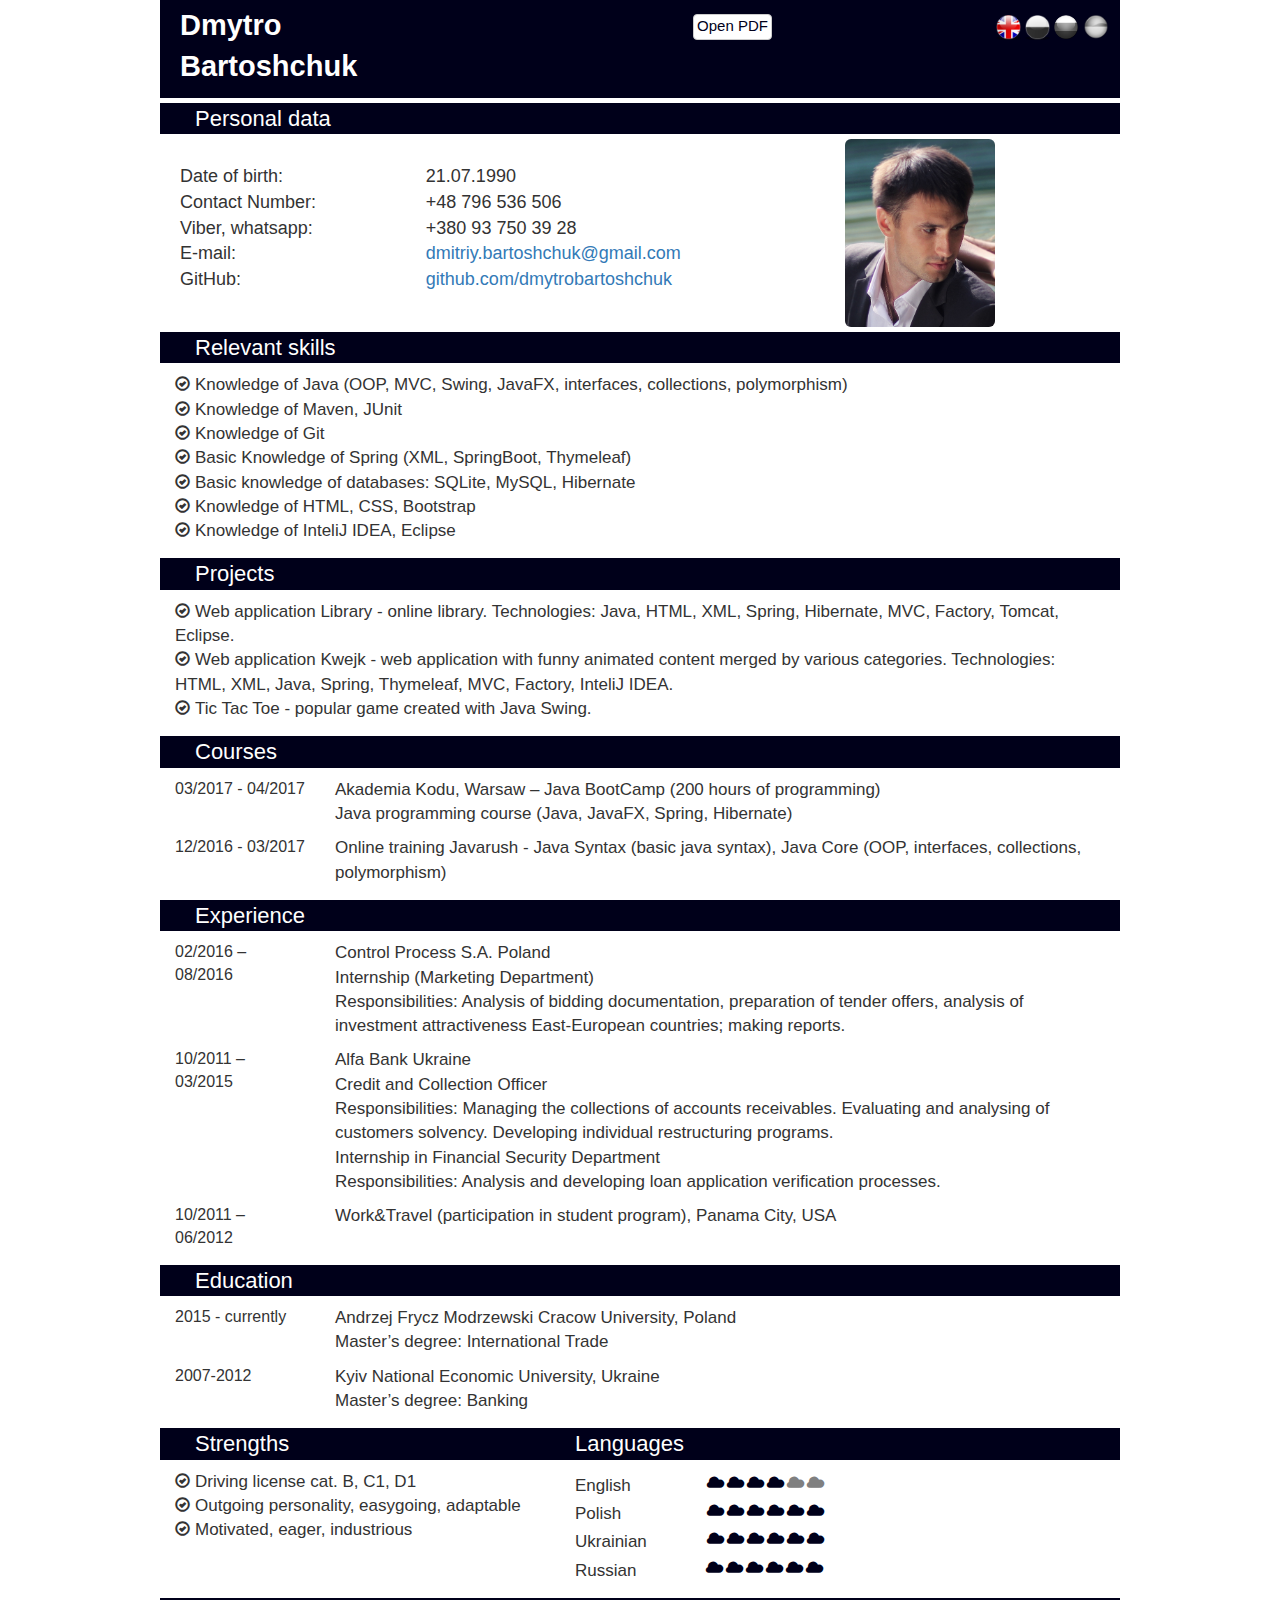
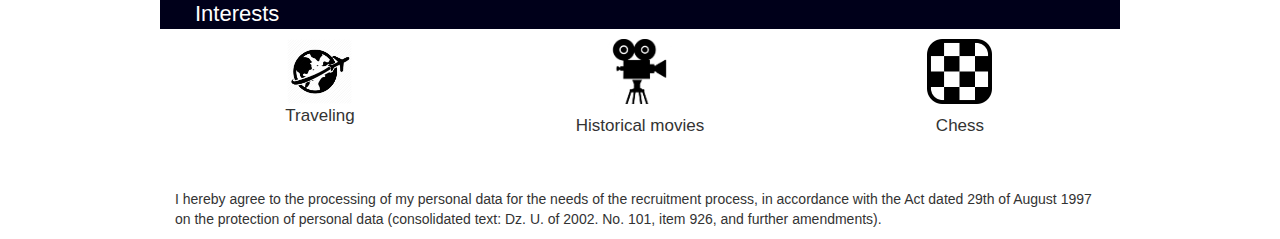
==== index.html @ 83d4e169 "added project library" ====
<!DOCTYPE html>
<html lang="en">
<head>
	<meta charset="utf-8">
	<meta http-equiv="X-UA-Compatible" content="IE=edge">
	<title>DmytroBartoshchuk</title>
	<link href="https://fonts.googleapis.com/css?family=Acme" rel="stylesheet">
	<link rel="stylesheet" type="text/css" href="css/bootstrap.min.css">
  	<link rel="stylesheet" type="text/css" href="http://fontawesome.io/assets/font-awesome/css/font-awesome.css">
  	<link rel="stylesheet" type="text/css" href="main.css">
</head>
<body>
	<div class="container general">
		<div class="row navback"><!-- navigation -->
				<div class="row">
				  <div class="col-md-4 col-xs-4">
				  	<p class="navname"><strong>Dmytro Bartoshchuk</strong></p>
				  </div>	
				  <div class="col-md-6 text-center navmiddle">
				  	<a href="cvbartoshchuk.pdf">
				  		<button class="btn btn-default buttoncv">
							<p class="opencv">Open PDF</p>
						</button>
					</a>
				  </div>
				  <div class="col-md-2 text-center icons">	  
				  	<a href="index.html"><img id="iconuk" src="img/uk_flag.png" alt="icon uk flag"></a>
					<a class="idark" href="pl.html"><img id="iconpl" src="img/pl_flag.png" alt="icon pl flag"></a>
					<a class="idark" href="ru.html"><img id="iconru" src="img/ru_flag.png" alt="icon ru flag"></a>
					<a class="idark" href="ua.html"><img id="iconua" src="img/ukr_flag.png" alt="icon ua flag"></a>
				  </div>
				</div>			
		</div>
		<div class="row headersback"><!-- personal data -->
		  <div class="col-md-12"><p class="headers">Personal data</p></div>
		</div>
			<div class="row personaldata">
		  	<div class="col-md-7 col-xs-7 personaldata1">
			  	<div class="row">
					<div class="row">
					  	<div class="col-md-5">
					  		<span class="pd">Date of birth:</span>
					  	</div>
					  	<div class="col-md-7">
					  		<span class="pd">21.07.1990</span>
					  	</div>
					</div>
					<div class="row">
					  	<div class="col-md-5">
					  		<span class="pd">Contact Number:</span>
					  	</div>
					  	<div class="col-md-7">
					  		<span class="pd">+48 796 536 506</span>
					  	</div>
					</div>	
					<div class="row">
					  	<div class="col-md-5">
					  		<span class="pd">Viber, whatsapp:</span>
					  	</div>
					  	<div class="col-md-7">
					  		<span class="pd">+380 93 750 39 28</span>
					  	</div>
					</div>
					<div class="row">
					  	<div class="col-md-5">
					  		<span class="pd">E-mail:</span>
					  	</div>
					  	<div class="col-md-7">
					  		<span class="pd"><a href="mailto:dmitriy.bartoshchuk@gmail.com">dmitriy.bartoshchuk@gmail.com</a></span>
					  	</div>
					</div>
					<div class="row">
					  	<div class="col-md-5">
					  		<span class="pd">GitHub:</span>
					  	</div>
					  	<div class="col-md-7">
					  		<span class="pd"><a href="https://github.com/DmytroBartoshchuk">github.com/dmytrobartoshchuk</a></span>
					  	</div>
					</div>					  
				</div>
		  	</div>		  
		  <div class="col-md-5 col-xs-5 text-center">
		  	<a href="#"><img src="img/myphoto2.jpg" alt="my photo" class="img-rounded imgphoto"></a>
		  </div>
		</div>
		<div class="row headersback"><!-- skills -->
		  <div class="col-md-12"><p class="headers">Relevant skills</p></div>
		</div>
		<div class="row toprow">
		  <div class="col-md-12">
		  	<ul>
				<li><i class="glyphicon glyphicon-ok-circle" aria-hidden="true"></i>Knowledge of Java (OOP, MVC, Swing, JavaFX, interfaces, collections, polymorphism)</li>
				<li><i class="glyphicon glyphicon-ok-circle" aria-hidden="true"></i>Knowledge of Maven, JUnit</li>
				<li><i class="glyphicon glyphicon-ok-circle" aria-hidden="true"></i>Knowledge of Git</li>
				<li><i class="glyphicon glyphicon-ok-circle" aria-hidden="true"></i>Basic Knowledge of Spring (XML, SpringBoot, Thymeleaf)</li>
				<li><i class="glyphicon glyphicon-ok-circle" aria-hidden="true"></i>Basic knowledge of databases: SQLite, MySQL, Hibernate</li>
				<li><i class="glyphicon glyphicon-ok-circle" aria-hidden="true"></i>Knowledge of HTML, CSS, Bootstrap</li>
				<li><i class="glyphicon glyphicon-ok-circle" aria-hidden="true"></i>Knowledge of InteliJ IDEA, Eclipse</li>
			</ul>
		  </div>
		</div>
		<div class="row headersback"><!-- projects -->
		  <div class="col-md-12"><p class="headers">Projects</p></div>
		</div>
		<div class="row toprow">
		   <div class="col-md-12">
		   	<ul>
		   		<li><i class="glyphicon glyphicon-ok-circle" aria-hidden="true"></i>Web application Library - online library. Technologies: Java,  HTML, XML, Spring, Hibernate, MVC, Factory, Tomcat, Eclipse.</li>
		   	 	<li><i class="glyphicon glyphicon-ok-circle" aria-hidden="true"></i>Web application Kwejk - web application with funny animated content merged by various categories. Technologies: HTML, XML, Java, Spring, Thymeleaf, MVC, Factory,  InteliJ IDEA.</li>
		   	 	<li><i class="glyphicon glyphicon-ok-circle" aria-hidden="true"></i>Tic Tac Toe - popular game created with Java Swing.</li>
		   	</ul>
		   </div>
		</div>
		<div class="row headersback"><!-- Courses -->
		  <div class="col-md-12"><p class="headers">Courses</p></div>
		</div>
		<div class="row toprow">
		  <div class="col-md-2">
		  	<p class="dates">03/2017 - 04/2017</p>
		  </div>
		  <div class="col-md-10">
		  	<ul>
		  		<li>Akademia Kodu, Warsaw – Java BootCamp (200 hours of programming)</li>
		  		<li>Java programming course (Java, JavaFX, Spring, Hibernate)</li> 
		  	</ul>
		  </div>
		</div>
		<div class="row">
		  <div class="col-md-2">
		  	<p class="dates">12/2016 -  03/2017</p>
		  </div>
		  <div class="col-md-10">
		  	<ul>
		  		<li>Online training Javarush - Java Syntax (basic java syntax), Java Core (OOP, interfaces, collections, polymorphism)</li>
		  	</ul>
		  </div>
		</div>
		<div class="row headersback"><!-- Experience -->
		  <div class="col-md-12"><p class="headers">Experience</p></div>
		</div>
		<div class="row toprow">
		  <div class="col-md-2">
		  	<p class="dates">02/2016 – 08/2016</p>
		  </div>
		  <div class="col-md-10">
		  	<ul>
				<li>Control Process S.A. Poland</li>
				<li>Internship (Marketing Department)</li>
				<li>Responsibilities: Analysis of bidding documentation, preparation of tender offers, analysis of investment attractiveness East-European countries; making reports.</li>
		  	</ul>
		  </div>
		</div>
		<div class="row">
		  <div class="col-md-2">
		  	<p class="dates">10/2011 – 03/2015</p>
		  </div>
		  <div class="col-md-10">
		  	<ul>
				<li>Alfa Bank Ukraine</li>
				<li>Credit and Collection Officer</li>
				<li>Responsibilities: Managing the collections of accounts receivables. Evaluating and analysing of customers solvency. Developing individual restructuring programs.</li>
				<li>Internship  in Financial Security Department</li>
				<li>Responsibilities: Analysis and developing loan application verification processes.</li>
		  	</ul>
		  </div>
		</div>
		<div class="row">
		  <div class="col-md-2">
		  	<p class="dates">10/2011 – 06/2012</p>
		  </div>
		  <div class="col-md-10">
		  	<ul>
				<li>Work&Travel (participation in student program), Panama City, USA</li>
		  	</ul>
		  </div>
		</div>
		<div class="row headersback"><!-- Education -->
		  <div class="col-md-12"><p class="headers">Education</p></div>
		</div>
		<div class="row toprow">
		  <div class="col-md-2">
		  	<p class="dates">2015 - currently</p>
		  </div>
		  <div class="col-md-10">
		  	<ul>
				<li>Andrzej Frycz Modrzewski  Cracow University, Poland</li>
				<li>Master’s degree: International Trade</li>
		  	</ul>
		  </div>
		</div>
		<div class="row">
		  <div class="col-md-2">
		  	<p class="dates">2007-2012</p>
		  </div>
		  <div class="col-md-10">
		  	<ul>
				<li>Kyiv National Economic University, Ukraine</li>
				<li>Master’s degree: Banking</li>
		  	</ul>
		  </div>
		</div>
		<div class="row headersback">
		  <div class="col-md-5"><p class="headers">Strengths</p></div>
		  <div class="col-md-7"><p class="headers languages">Languages</p></div>
		</div>
		<div class="row toprow">
		  <div class="col-md-5">
		  <ul>
		  	<li><i class="glyphicon glyphicon-ok-circle" aria-hidden="true"></i>Driving license cat. B, C1, D1</li>
		  	<li><i class="glyphicon glyphicon-ok-circle" aria-hidden="true"></i>Outgoing personality, easygoing, adaptable</li>
		  	<li><i class="glyphicon glyphicon-ok-circle" aria-hidden="true"></i>Motivated, eager, industrious</li>
		  </ul>
		  </div>
		  <div class="col-md-7">		  	
				<ul>
					<li>English <i class="glyphicon glyphicon-cloud enicon" aria-hidden="true"></i><i class="glyphicon glyphicon-cloud" aria-hidden="true"></i><i class="glyphicon glyphicon-cloud" aria-hidden="true"></i><i class="glyphicon glyphicon-cloud" aria-hidden="true"></i><i class="glyphicon glyphicon-cloud" id="darkleaf" aria-hidden="true"></i><i class="glyphicon glyphicon-cloud" id="darkleaf" aria-hidden="true"></i></li>
			  		<li>Polish<i class="glyphicon glyphicon-cloud plicon" aria-hidden="true"></i><i class="glyphicon glyphicon-cloud" aria-hidden="true"></i><i class="glyphicon glyphicon-cloud" aria-hidden="true"></i><i class="glyphicon glyphicon-cloud" aria-hidden="true"></i><i class="glyphicon glyphicon-cloud" aria-hidden="true"></i><i class="glyphicon glyphicon-cloud" aria-hidden="true"></i></li>
			  		<li>Ukrainian<i class="glyphicon glyphicon-cloud uaicon" aria-hidden="true"></i><i class="glyphicon glyphicon-cloud" aria-hidden="true"></i><i class="glyphicon glyphicon-cloud" aria-hidden="true"></i><i class="glyphicon glyphicon-cloud" aria-hidden="true"></i><i class="glyphicon glyphicon-cloud" aria-hidden="true"></i><i class="glyphicon glyphicon-cloud" aria-hidden="true"></i></li>
			  		<li>Russian<i class="glyphicon glyphicon-cloud ruicon" aria-hidden="true"></i><i class="glyphicon glyphicon-cloud" aria-hidden="true"></i><i class="glyphicon glyphicon-cloud" aria-hidden="true"></i><i class="glyphicon glyphicon-cloud" aria-hidden="true"></i><i class="glyphicon glyphicon-cloud" aria-hidden="true"></i><i class="glyphicon glyphicon-cloud" aria-hidden="true"></i></li>
				</ul>
			</div>
			
		</div>
		<div class="row headersback"><!-- Interests -->
		  <div class="col-md-12"><p class="headers">Interests</p></div>
		</div>
		<div class="row toprow">
		  <div class="col-md-4 col-xs-4 text-center"><img src="img/travel.png" alt="travel" class="imginterests"><p class="myinterests">Traveling</p></div>
		  <div class="col-md-4 col-xs-4 text-center"><img src="img/movie.png" alt="movie" class="imginterests"><p class="myinterests"><p class="myinterests">Historical movies</p></div>
		  <div class="col-md-4 col-xs-4 text-center"><img src="img/chess.png" alt="chess" class="imginterests"><p class="myinterests"><p class="myinterests">Chess</p></div>
		</div>
		<div class="row toprow"><!-- clause -->
		  <div class="col-md-12"><p class="clause">I hereby agree to the processing of my personal data for the needs of the recruitment process, in accordance with the Act dated 29th of August 1997 on the protection of personal data (consolidated text: Dz. U. of 2002. No. 101, item 926, and further amendments).</p></div>
		</div>
	</div>
</body>
</html>
---- main.css ----
.general {
	width: 75%;
}


/*navigation*/

.navname {
	
	font-size: 29px;
	color: #ffffff;
	margin-left: 20px;
	margin-top: 5px;
}

.navback {
	background-color: #00001a;
}

.navmiddle {
	margin-top: 14px;
}

.buttoncv {
	background: #ffffff;
	padding: 0 0;
	margin-left: 20px;
}

.opencv {
	margin: 0 0;
	padding: 0 0;
	color: #00001a;
	font-size: 15px;
	margin-left: 3px;
	margin-right: 3px;
	margin-bottom: 3px;
	margin-top: 0;
}



/*languages icons*/

.icons {
	margin-top: 14px;
	margin-bottom: 10px;
}

#iconuk {
	width: 25px;
	
}

#iconpl {
	width: 25px;
}

#iconru {
	width: 26px;
	
}

#iconua {
	width: 26px;
}

.idark  {
  filter: gray; 
  -webkit-filter: grayscale(1); 
  filter: grayscale(1); 
}

.idark:hover {
  -webkit-filter: grayscale(0);
  filter: none;
}

/*headers*/

.headersback {
	margin-top: 5px;
	background-color: #00001a;
}

.headers {
	color: #ffffff;
	font-size: 22px;
	margin: 0 0;
	margin-left: 20px;
}

/*personal data*/

.imgphoto {
	width: 150px;
}

.personaldata {
	margin-top: 5px;
}

.personaldata1 {
	margin-top: 25px;
}

.pd {
	font-size: 18px;
	margin-left: 20px;
}

/*skills*/

ul {
	list-style-type: none;
	padding-left: 0px;
}

li {
	font-size: 17px;
}

.glyphicon-ok-circle {
	font-size: 15px;
	padding-right: 5px;
}

.toprow {
	margin-top: 10px;
}


/*courses, education, expirience, interests*/

.dates {
	font-size: 16px;
}

.clause {
	margin-top: 30px;
}

.myinterests {
	font-size: 17px;
}

.languages {
	padding: 0 0;
	margin: 0 0;
}

.glyphicon-cloud {
	width: 10px;
	color: #00001a;
	margin-right: 10px;
	margin-top: 5px;
}

#darkleaf {
	color: gray;
}

.imginterests {
	width: 65px;
}

.enicon {
	margin-left: 72px;
}

.plicon {
	margin-left: 86px;
}

.uaicon {
	margin-left: 60px;
}

.ruicon {
	margin-left: 70px;
}

.enicon2 {
	margin-left: 72px;
}

.plicon2 {
	margin-left: 95px;
}

.uaicon2 {
	margin-left: 70px;
}

.ruicon2 {
	margin-left: 75px;
}

.enicon3 {
	margin-left: 81px;
}

.plicon3 {
	margin-left: 95px;
}

.uaicon3 {
	margin-left: 85px;
}

.ruicon3 {
	margin-left: 92px;
}

.enicon4 {
	margin-left: 84px;
}

.plicon4 {
	margin-left: 95px;
}

.uaicon4 {
	margin-left: 88px;
}

.ruicon4 {
	margin-left: 115px;
}
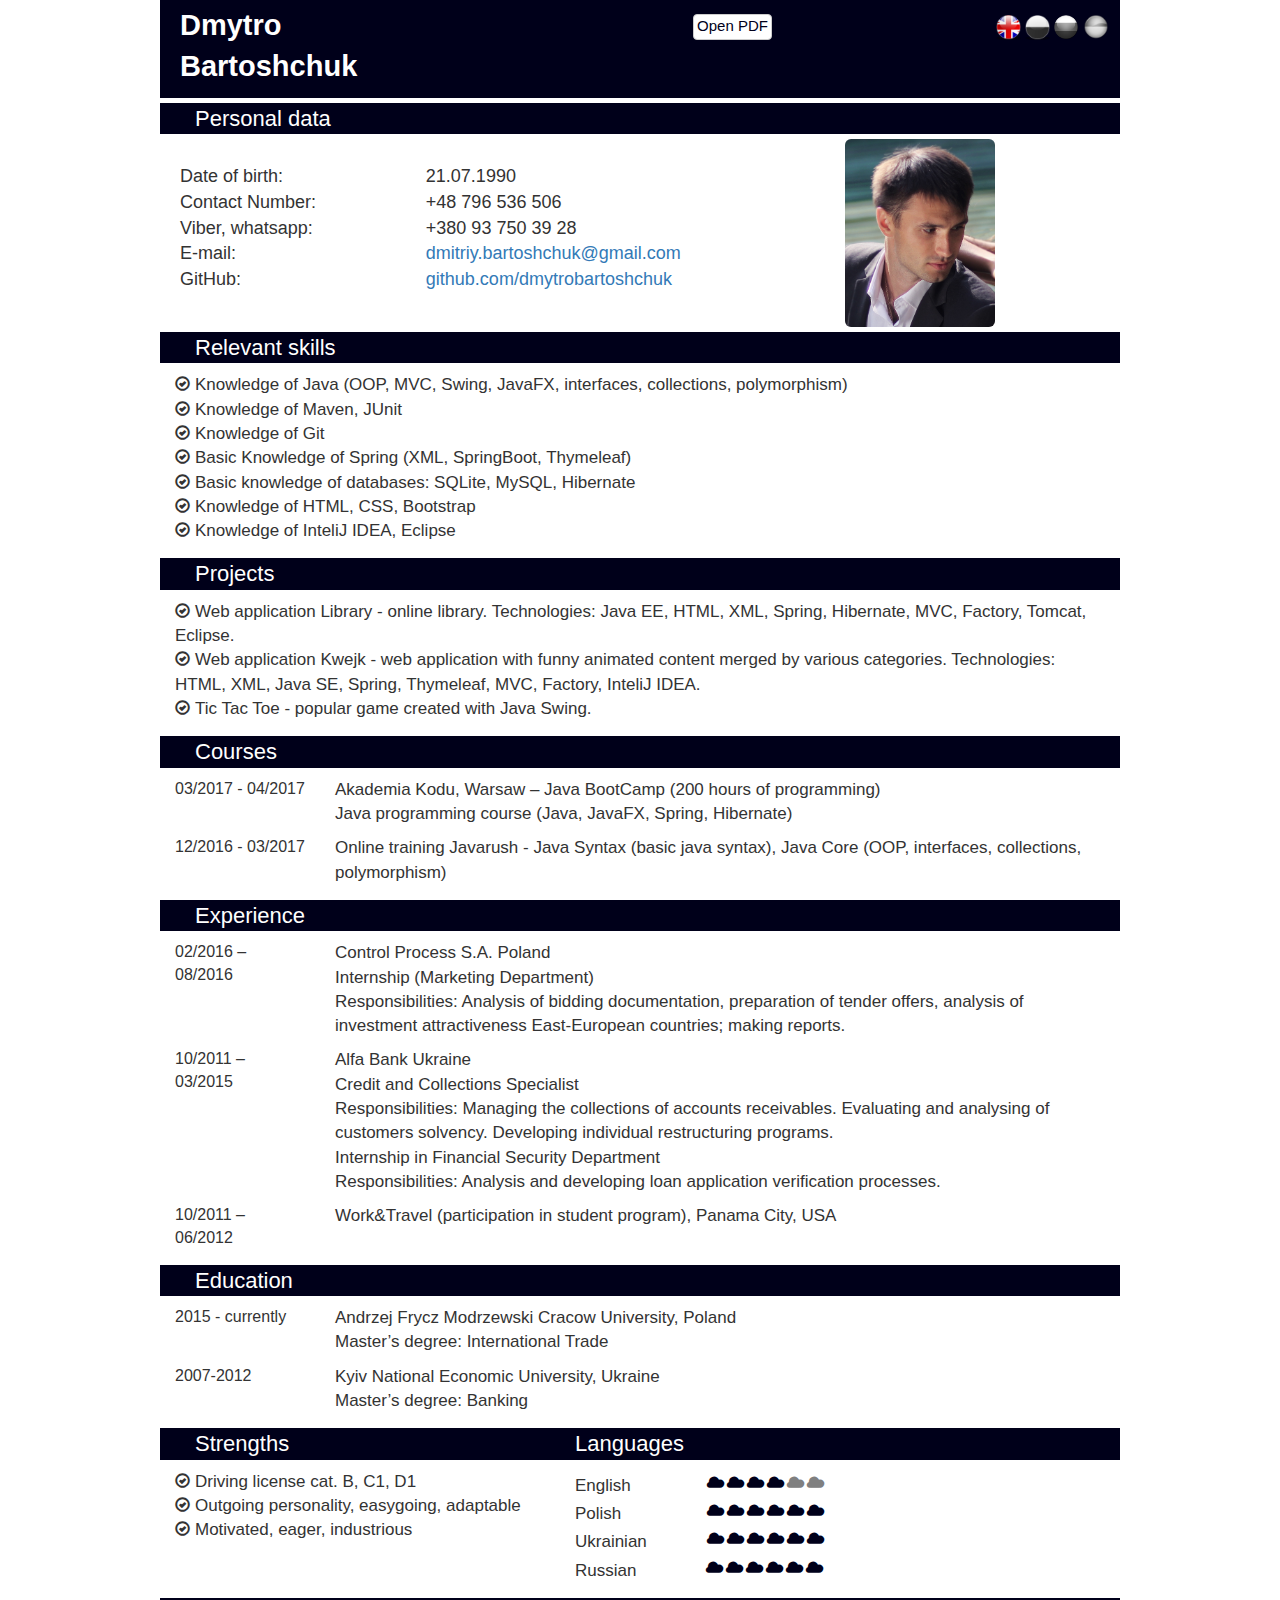
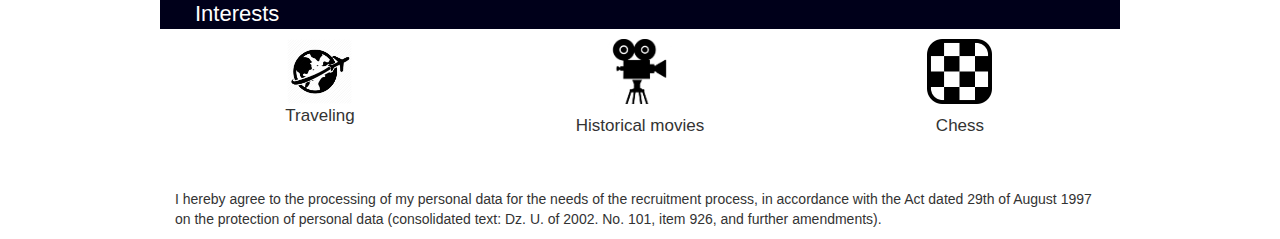
==== commit 442a8872: "edited projects" ====
--- a/index.html
+++ b/index.html
@@ -105,8 +105,8 @@
 		<div class="row toprow">
 		   <div class="col-md-12">
 		   	<ul>
-		   		<li><i class="glyphicon glyphicon-ok-circle" aria-hidden="true"></i>Web application Library - online library. Technologies: Java,  HTML, XML, Spring, Hibernate, MVC, Factory, Tomcat, Eclipse.</li>
-		   	 	<li><i class="glyphicon glyphicon-ok-circle" aria-hidden="true"></i>Web application Kwejk - web application with funny animated content merged by various categories. Technologies: HTML, XML, Java, Spring, Thymeleaf, MVC, Factory,  InteliJ IDEA.</li>
+		   		<li><i class="glyphicon glyphicon-ok-circle" aria-hidden="true"></i>Web application Library - online library. Technologies: Java EE,  HTML, XML, Spring, Hibernate, MVC, Factory, Tomcat, Eclipse.</li>
+		   	 	<li><i class="glyphicon glyphicon-ok-circle" aria-hidden="true"></i>Web application Kwejk - web application with funny animated content merged by various categories. Technologies: HTML, XML, Java SE, Spring, Thymeleaf, MVC, Factory,  InteliJ IDEA.</li>
 		   	 	<li><i class="glyphicon glyphicon-ok-circle" aria-hidden="true"></i>Tic Tac Toe - popular game created with Java Swing.</li>
 		   	</ul>
 		   </div>
@@ -157,7 +157,7 @@
 		  <div class="col-md-10">
 		  	<ul>
 				<li>Alfa Bank Ukraine</li>
-				<li>Credit and Collection Officer</li>
+				<li>Credit and Collections Specialist</li>
 				<li>Responsibilities: Managing the collections of accounts receivables. Evaluating and analysing of customers solvency. Developing individual restructuring programs.</li>
 				<li>Internship  in Financial Security Department</li>
 				<li>Responsibilities: Analysis and developing loan application verification processes.</li>
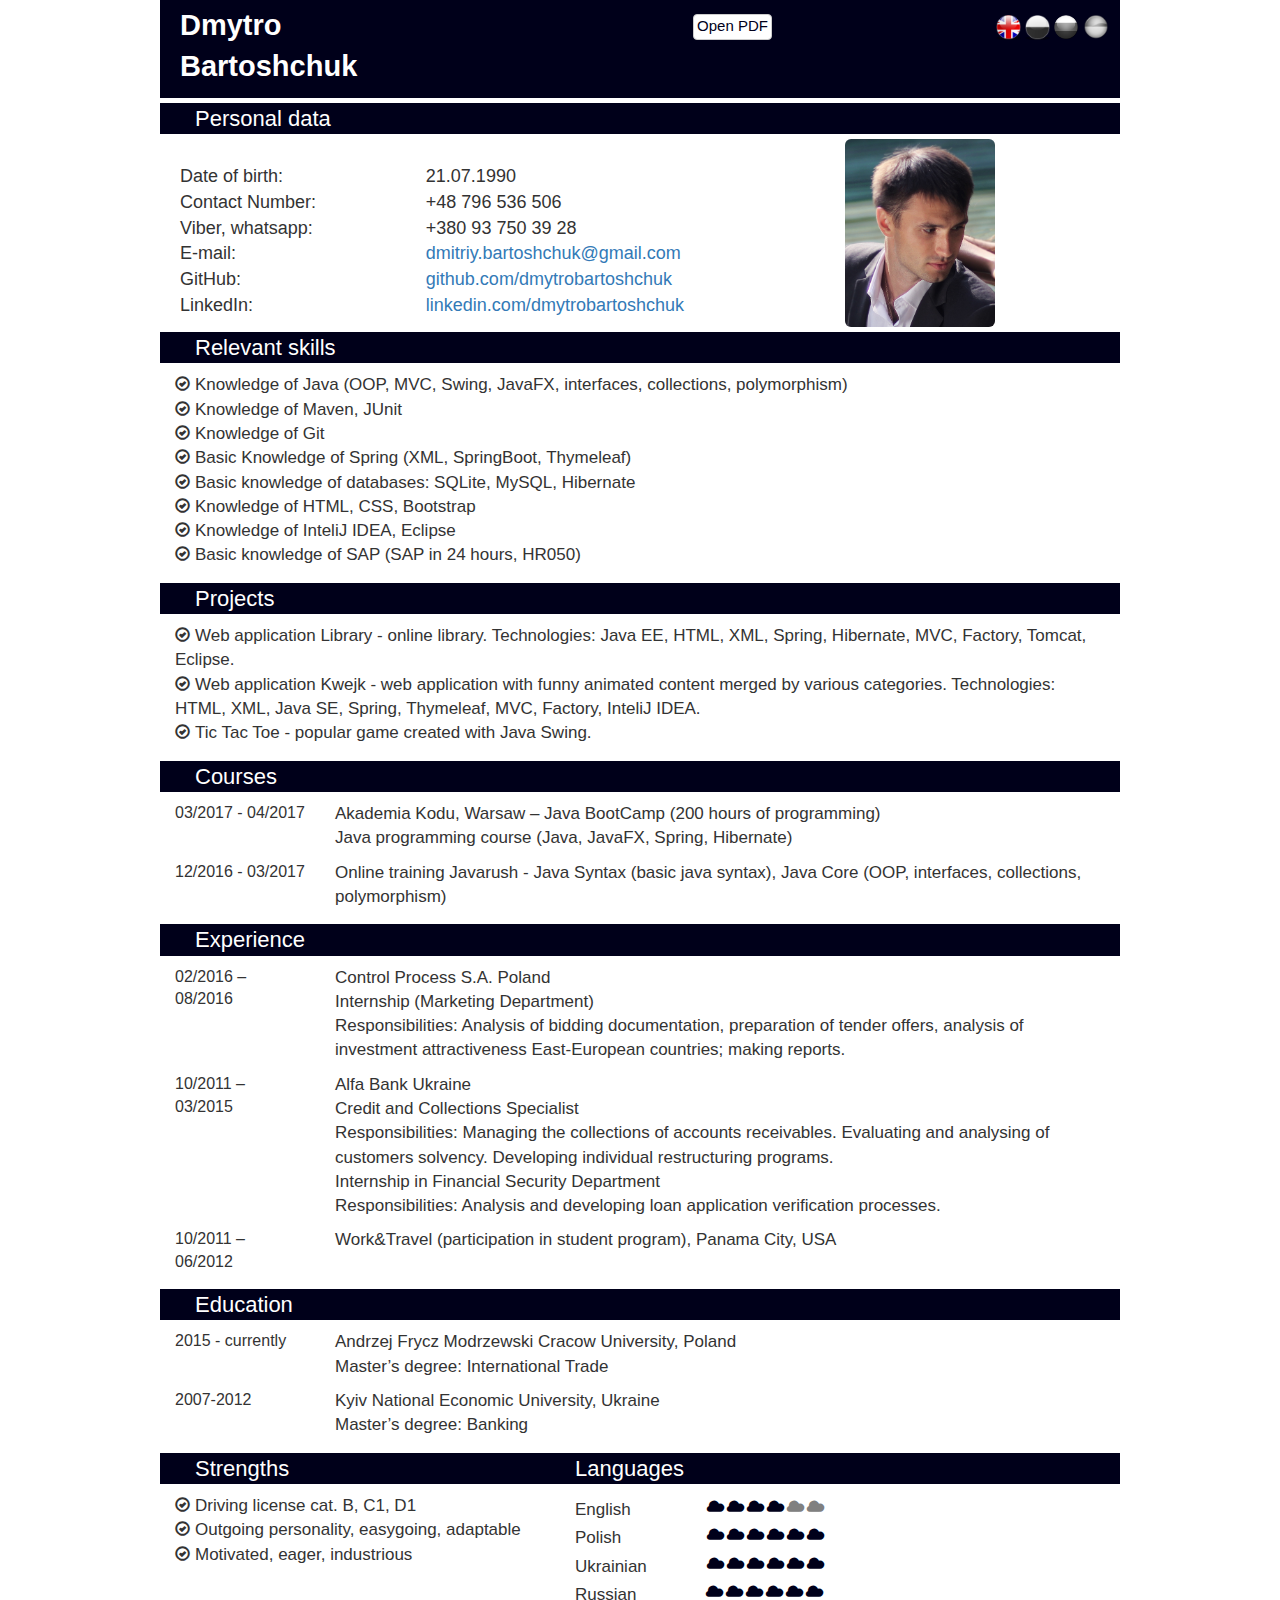
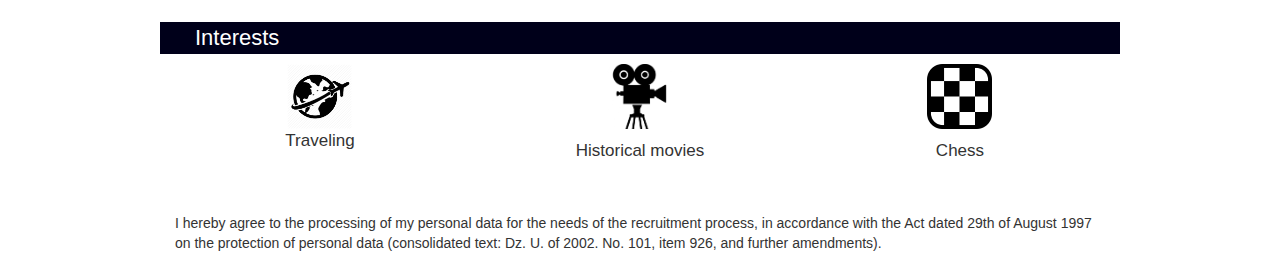
==== commit 6cc155ee: "dep skills" ====
--- a/index.html
+++ b/index.html
@@ -76,7 +76,15 @@
 					  	<div class="col-md-7">
 					  		<span class="pd"><a href="https://github.com/DmytroBartoshchuk">github.com/dmytrobartoshchuk</a></span>
 					  	</div>
-					</div>					  
+					</div>
+					<div class="row">
+					  	<div class="col-md-5">
+					  		<span class="pd">LinkedIn:</span>
+					  	</div>
+					  	<div class="col-md-7">
+					  		<span class="pd"><a href="https://www.linkedin.com/in/dmytro-bartoshchuk-97321110a/">linkedin.com/dmytrobartoshchuk</a></span>
+					  	</div>
+					</div>						  
 				</div>
 		  	</div>		  
 		  <div class="col-md-5 col-xs-5 text-center">
@@ -96,6 +104,7 @@
 				<li><i class="glyphicon glyphicon-ok-circle" aria-hidden="true"></i>Basic knowledge of databases: SQLite, MySQL, Hibernate</li>
 				<li><i class="glyphicon glyphicon-ok-circle" aria-hidden="true"></i>Knowledge of HTML, CSS, Bootstrap</li>
 				<li><i class="glyphicon glyphicon-ok-circle" aria-hidden="true"></i>Knowledge of InteliJ IDEA, Eclipse</li>
+				<li><i class="glyphicon glyphicon-ok-circle" aria-hidden="true"></i>Basic knowledge of SAP (SAP in 24 hours, HR050)</li>
 			</ul>
 		  </div>
 		</div>
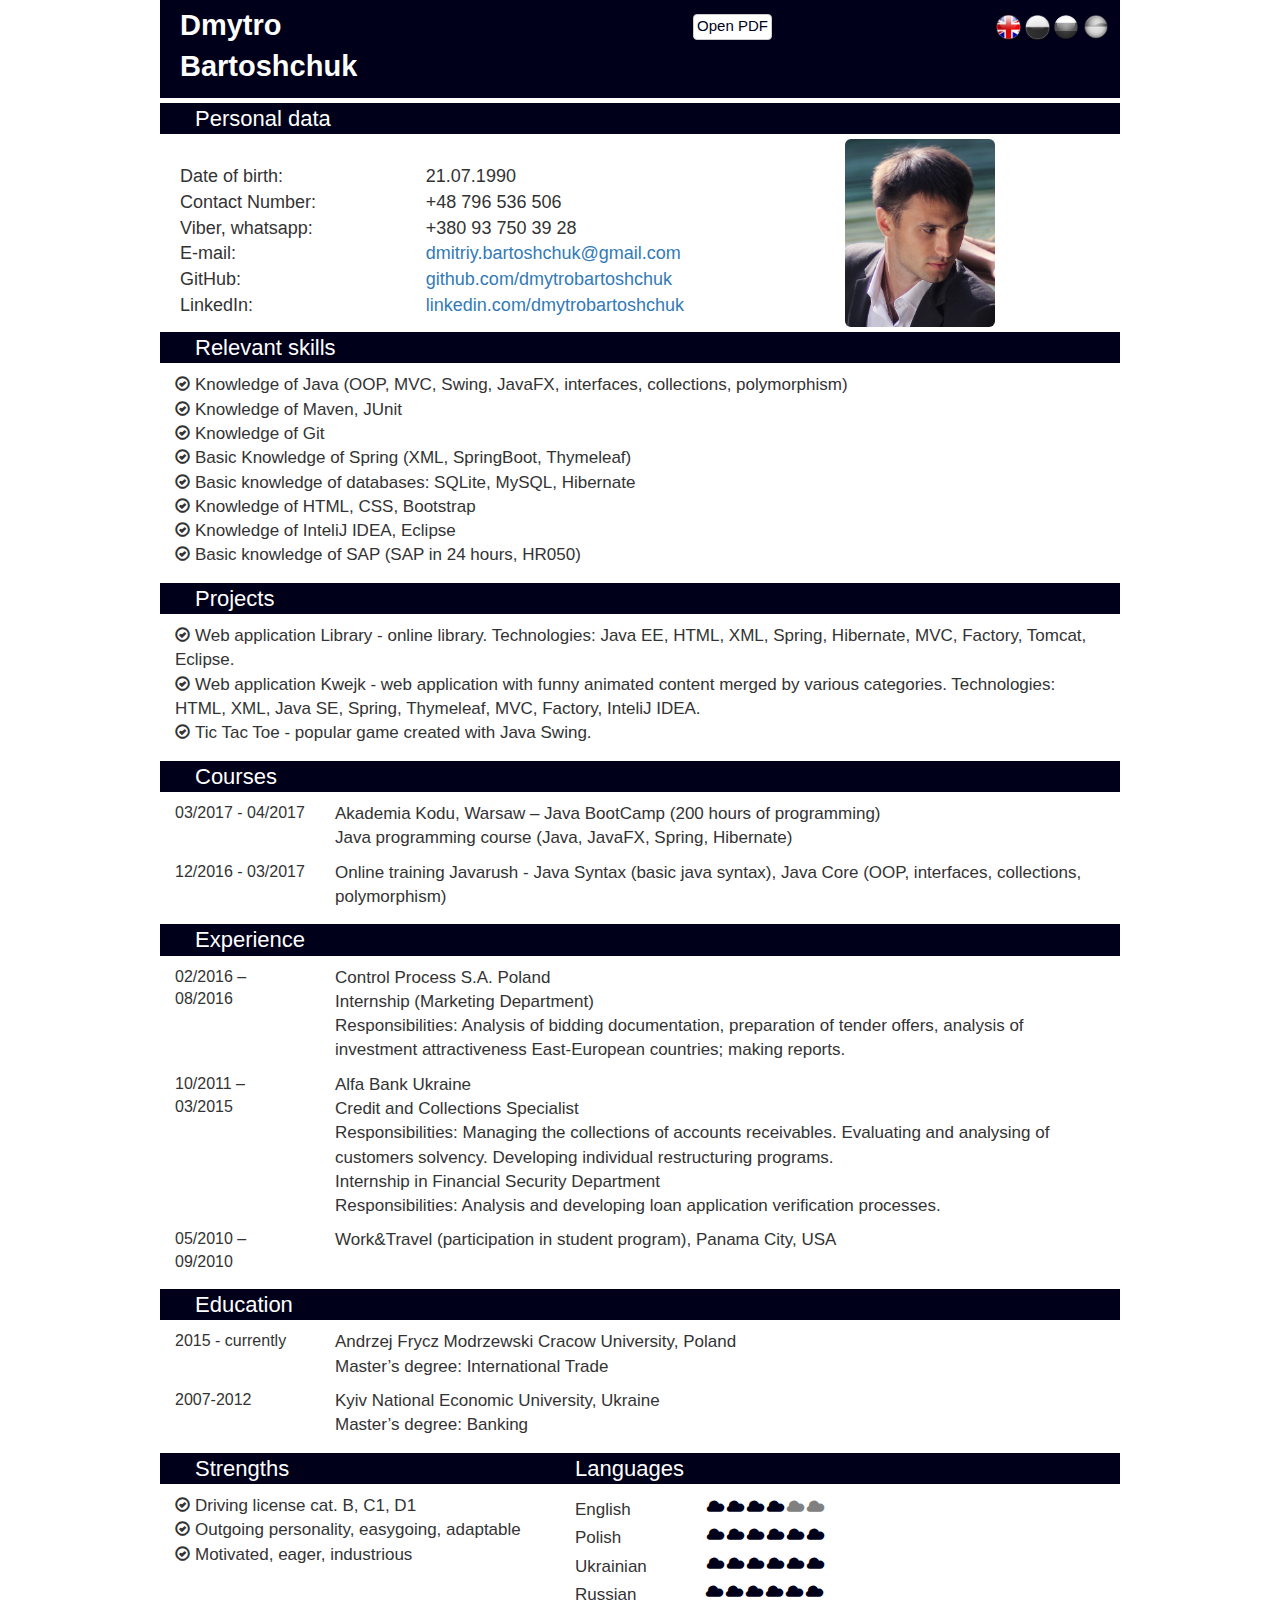
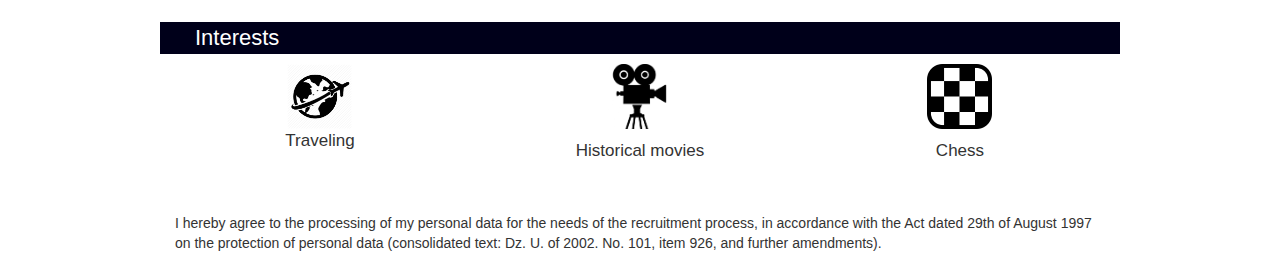
==== commit 1df93837: "edit dates" ====
--- a/index.html
+++ b/index.html
@@ -175,7 +175,7 @@
 		</div>
 		<div class="row">
 		  <div class="col-md-2">
-		  	<p class="dates">10/2011 – 06/2012</p>
+		  	<p class="dates">05/2010 – 09/2010</p>
 		  </div>
 		  <div class="col-md-10">
 		  	<ul>
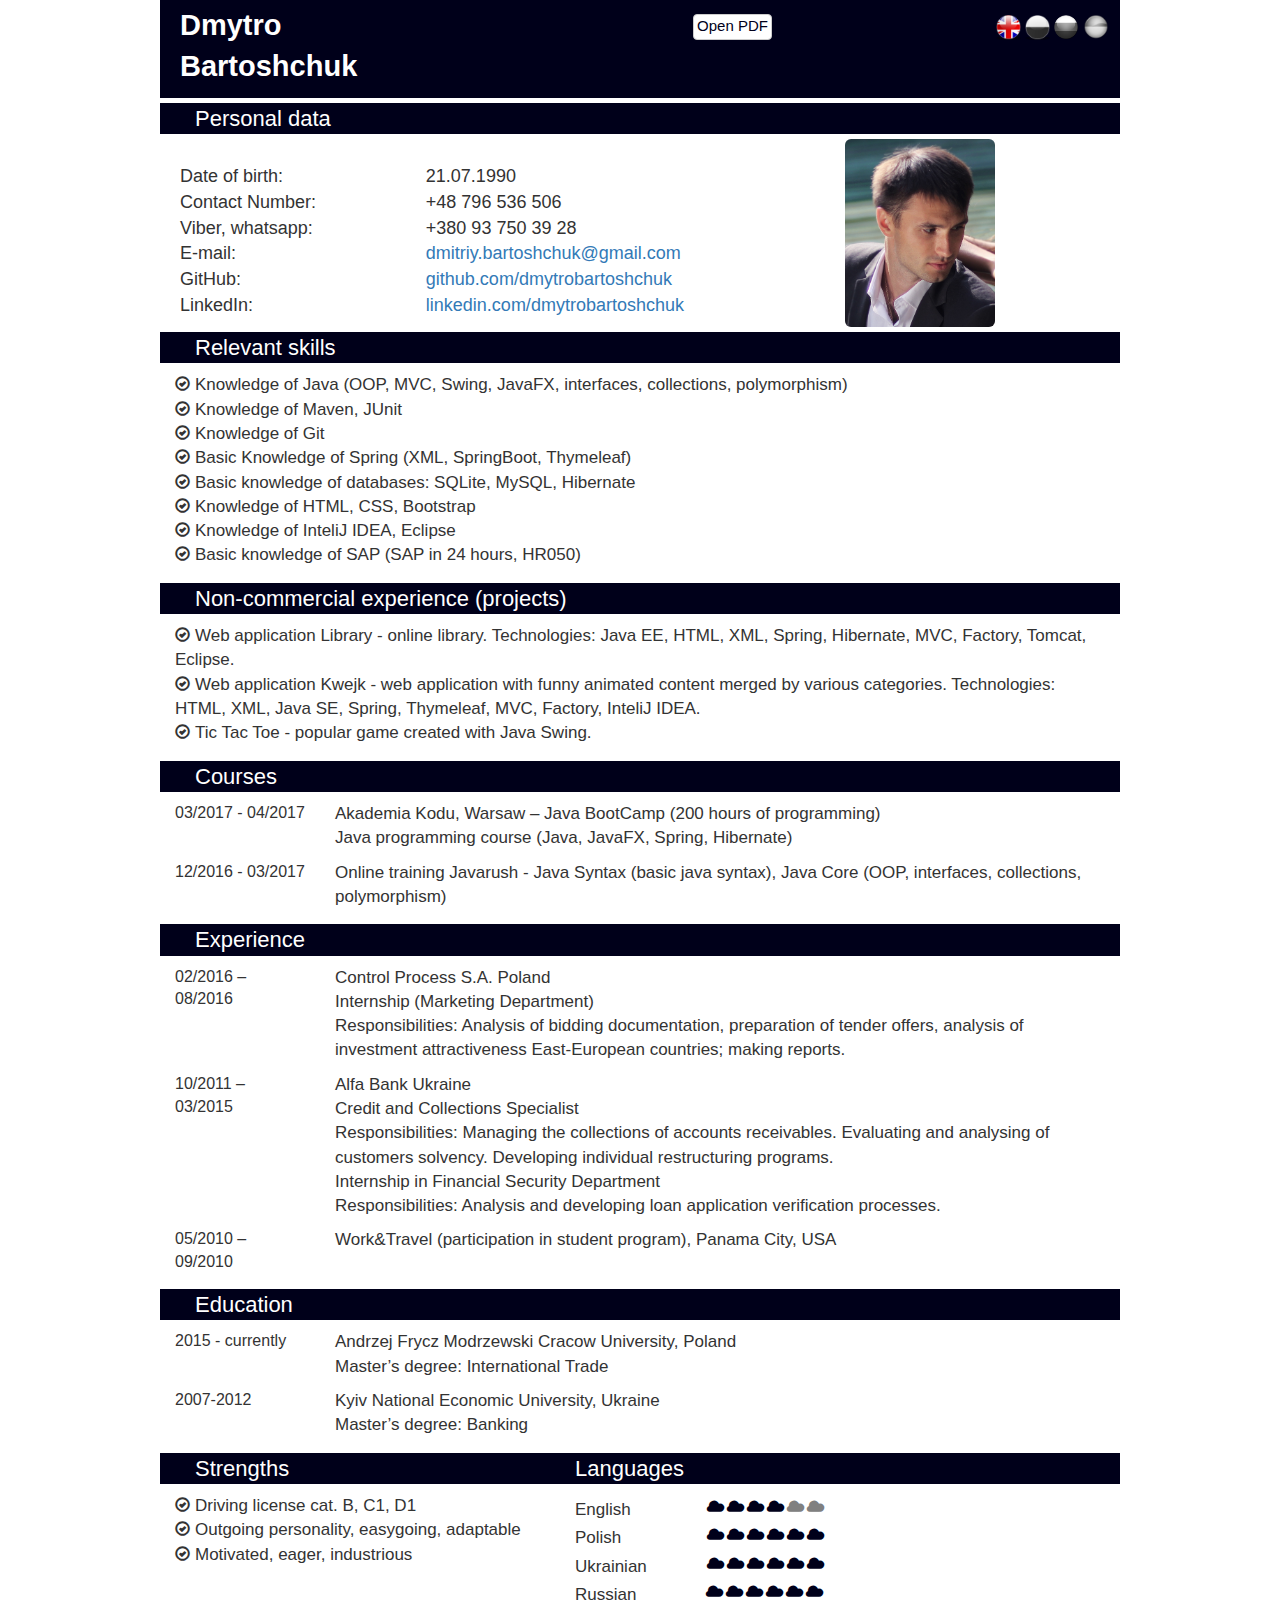
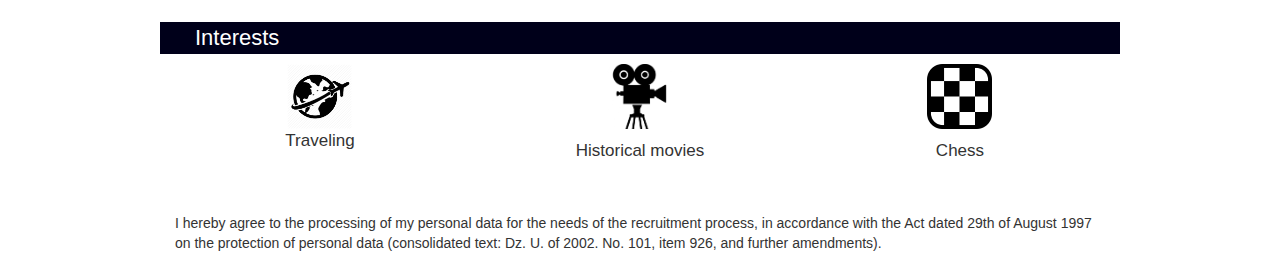
==== commit 958c07fe: "edit pdf" ====
--- a/index.html
+++ b/index.html
@@ -109,7 +109,7 @@
 		  </div>
 		</div>
 		<div class="row headersback"><!-- projects -->
-		  <div class="col-md-12"><p class="headers">Projects</p></div>
+		  <div class="col-md-12"><p class="headers">Non-commercial experience (projects)</p></div>
 		</div>
 		<div class="row toprow">
 		   <div class="col-md-12">
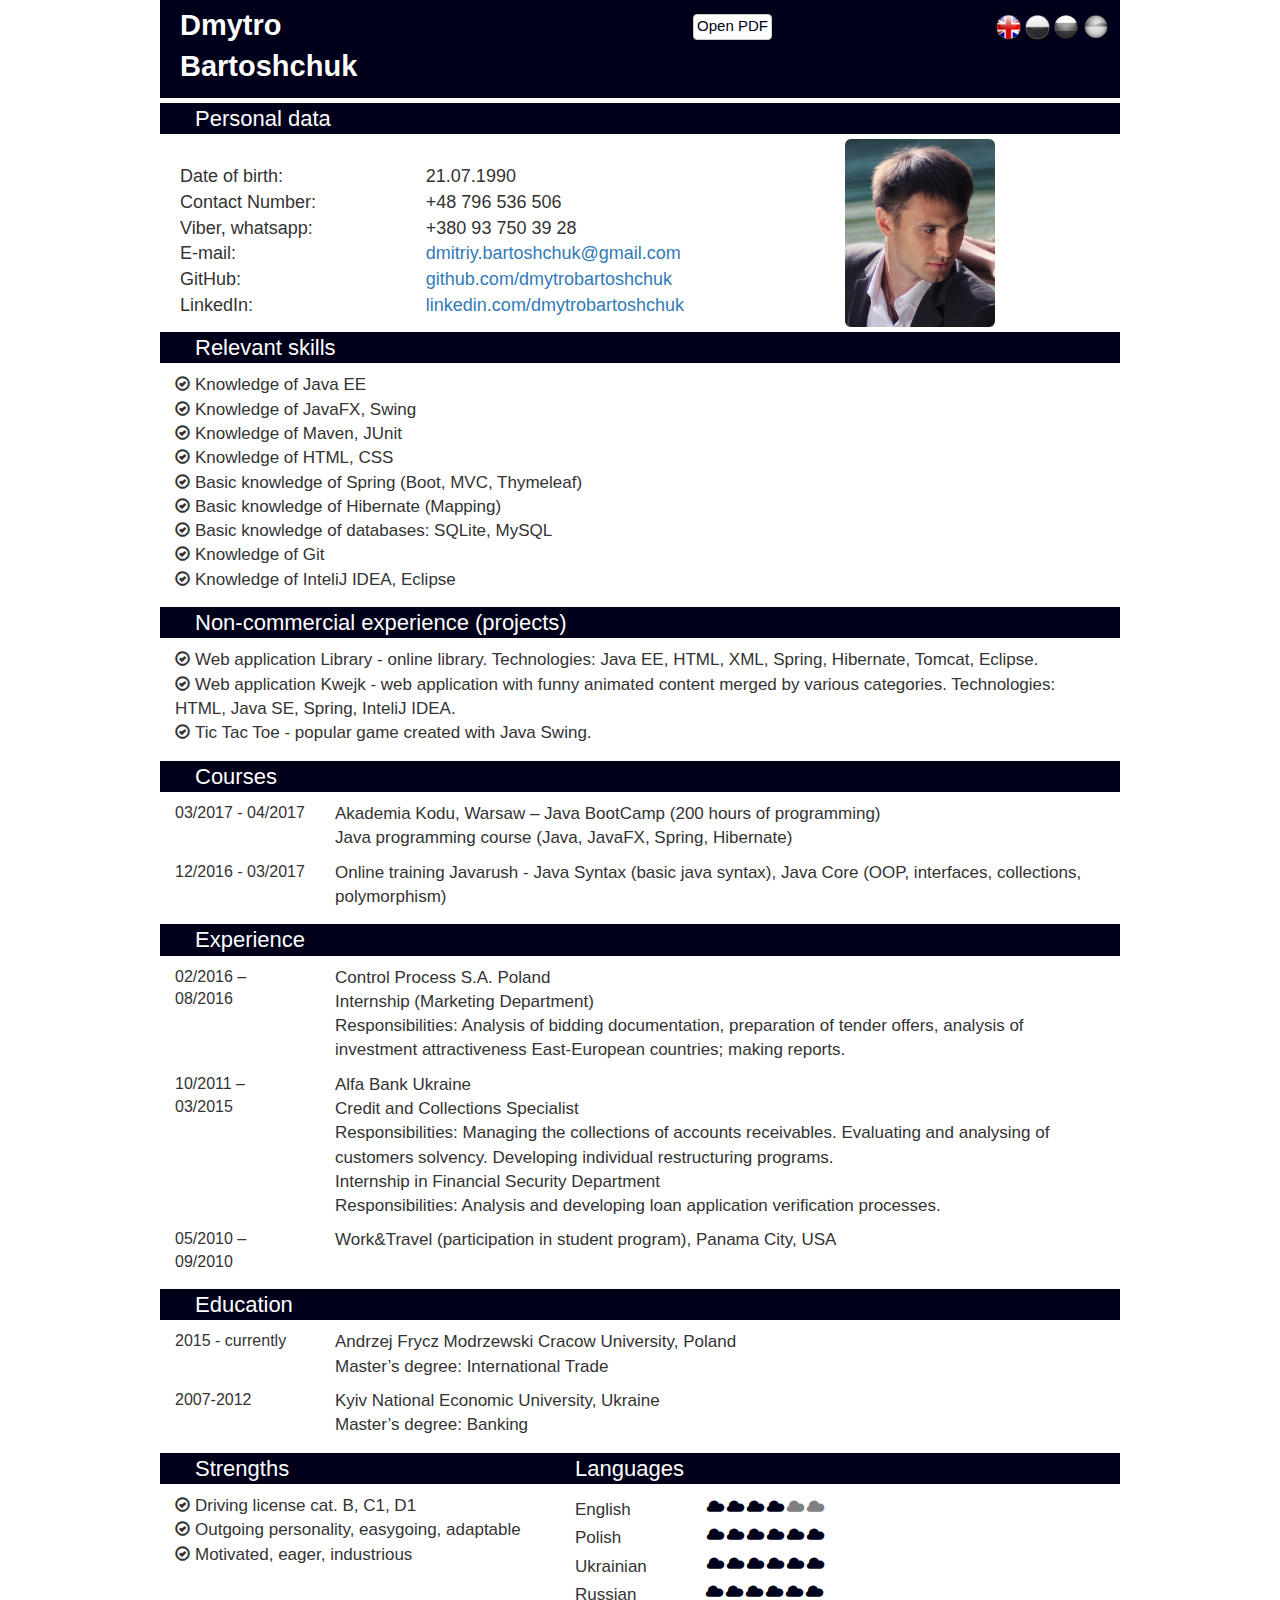
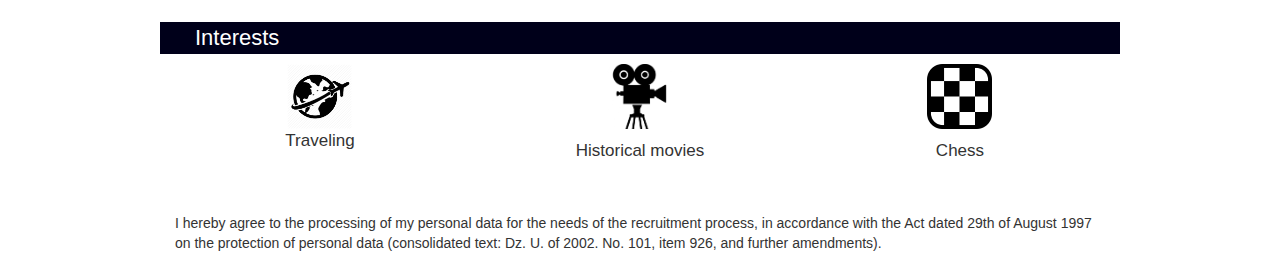
==== commit 29662086: "skills" ====
--- a/index.html
+++ b/index.html
@@ -97,14 +97,15 @@
 		<div class="row toprow">
 		  <div class="col-md-12">
 		  	<ul>
-				<li><i class="glyphicon glyphicon-ok-circle" aria-hidden="true"></i>Knowledge of Java (OOP, MVC, Swing, JavaFX, interfaces, collections, polymorphism)</li>
+				<li><i class="glyphicon glyphicon-ok-circle" aria-hidden="true"></i>Knowledge of Java EE</li>
+				<li><i class="glyphicon glyphicon-ok-circle" aria-hidden="true"></i>Knowledge of JavaFX, Swing</li>
 				<li><i class="glyphicon glyphicon-ok-circle" aria-hidden="true"></i>Knowledge of Maven, JUnit</li>
+				<li><i class="glyphicon glyphicon-ok-circle" aria-hidden="true"></i>Knowledge of HTML, CSS</li>
+				<li><i class="glyphicon glyphicon-ok-circle" aria-hidden="true"></i>Basic knowledge of Spring (Boot, MVC, Thymeleaf)</li>
+				<li><i class="glyphicon glyphicon-ok-circle" aria-hidden="true"></i>Basic knowledge of Hibernate (Mapping)</li>
+				<li><i class="glyphicon glyphicon-ok-circle" aria-hidden="true"></i>Basic knowledge of databases: SQLite, MySQL</li>
 				<li><i class="glyphicon glyphicon-ok-circle" aria-hidden="true"></i>Knowledge of Git</li>
-				<li><i class="glyphicon glyphicon-ok-circle" aria-hidden="true"></i>Basic Knowledge of Spring (XML, SpringBoot, Thymeleaf)</li>
-				<li><i class="glyphicon glyphicon-ok-circle" aria-hidden="true"></i>Basic knowledge of databases: SQLite, MySQL, Hibernate</li>
-				<li><i class="glyphicon glyphicon-ok-circle" aria-hidden="true"></i>Knowledge of HTML, CSS, Bootstrap</li>
 				<li><i class="glyphicon glyphicon-ok-circle" aria-hidden="true"></i>Knowledge of InteliJ IDEA, Eclipse</li>
-				<li><i class="glyphicon glyphicon-ok-circle" aria-hidden="true"></i>Basic knowledge of SAP (SAP in 24 hours, HR050)</li>
 			</ul>
 		  </div>
 		</div>
@@ -114,8 +115,8 @@
 		<div class="row toprow">
 		   <div class="col-md-12">
 		   	<ul>
-		   		<li><i class="glyphicon glyphicon-ok-circle" aria-hidden="true"></i>Web application Library - online library. Technologies: Java EE,  HTML, XML, Spring, Hibernate, MVC, Factory, Tomcat, Eclipse.</li>
-		   	 	<li><i class="glyphicon glyphicon-ok-circle" aria-hidden="true"></i>Web application Kwejk - web application with funny animated content merged by various categories. Technologies: HTML, XML, Java SE, Spring, Thymeleaf, MVC, Factory,  InteliJ IDEA.</li>
+		   		<li><i class="glyphicon glyphicon-ok-circle" aria-hidden="true"></i>Web application Library - online library. Technologies: Java EE,  HTML, XML, Spring, Hibernate,  Tomcat, Eclipse.</li>
+		   	 	<li><i class="glyphicon glyphicon-ok-circle" aria-hidden="true"></i>Web application Kwejk - web application with funny animated content merged by various categories. Technologies: HTML, Java SE, Spring, InteliJ IDEA.</li>
 		   	 	<li><i class="glyphicon glyphicon-ok-circle" aria-hidden="true"></i>Tic Tac Toe - popular game created with Java Swing.</li>
 		   	</ul>
 		   </div>
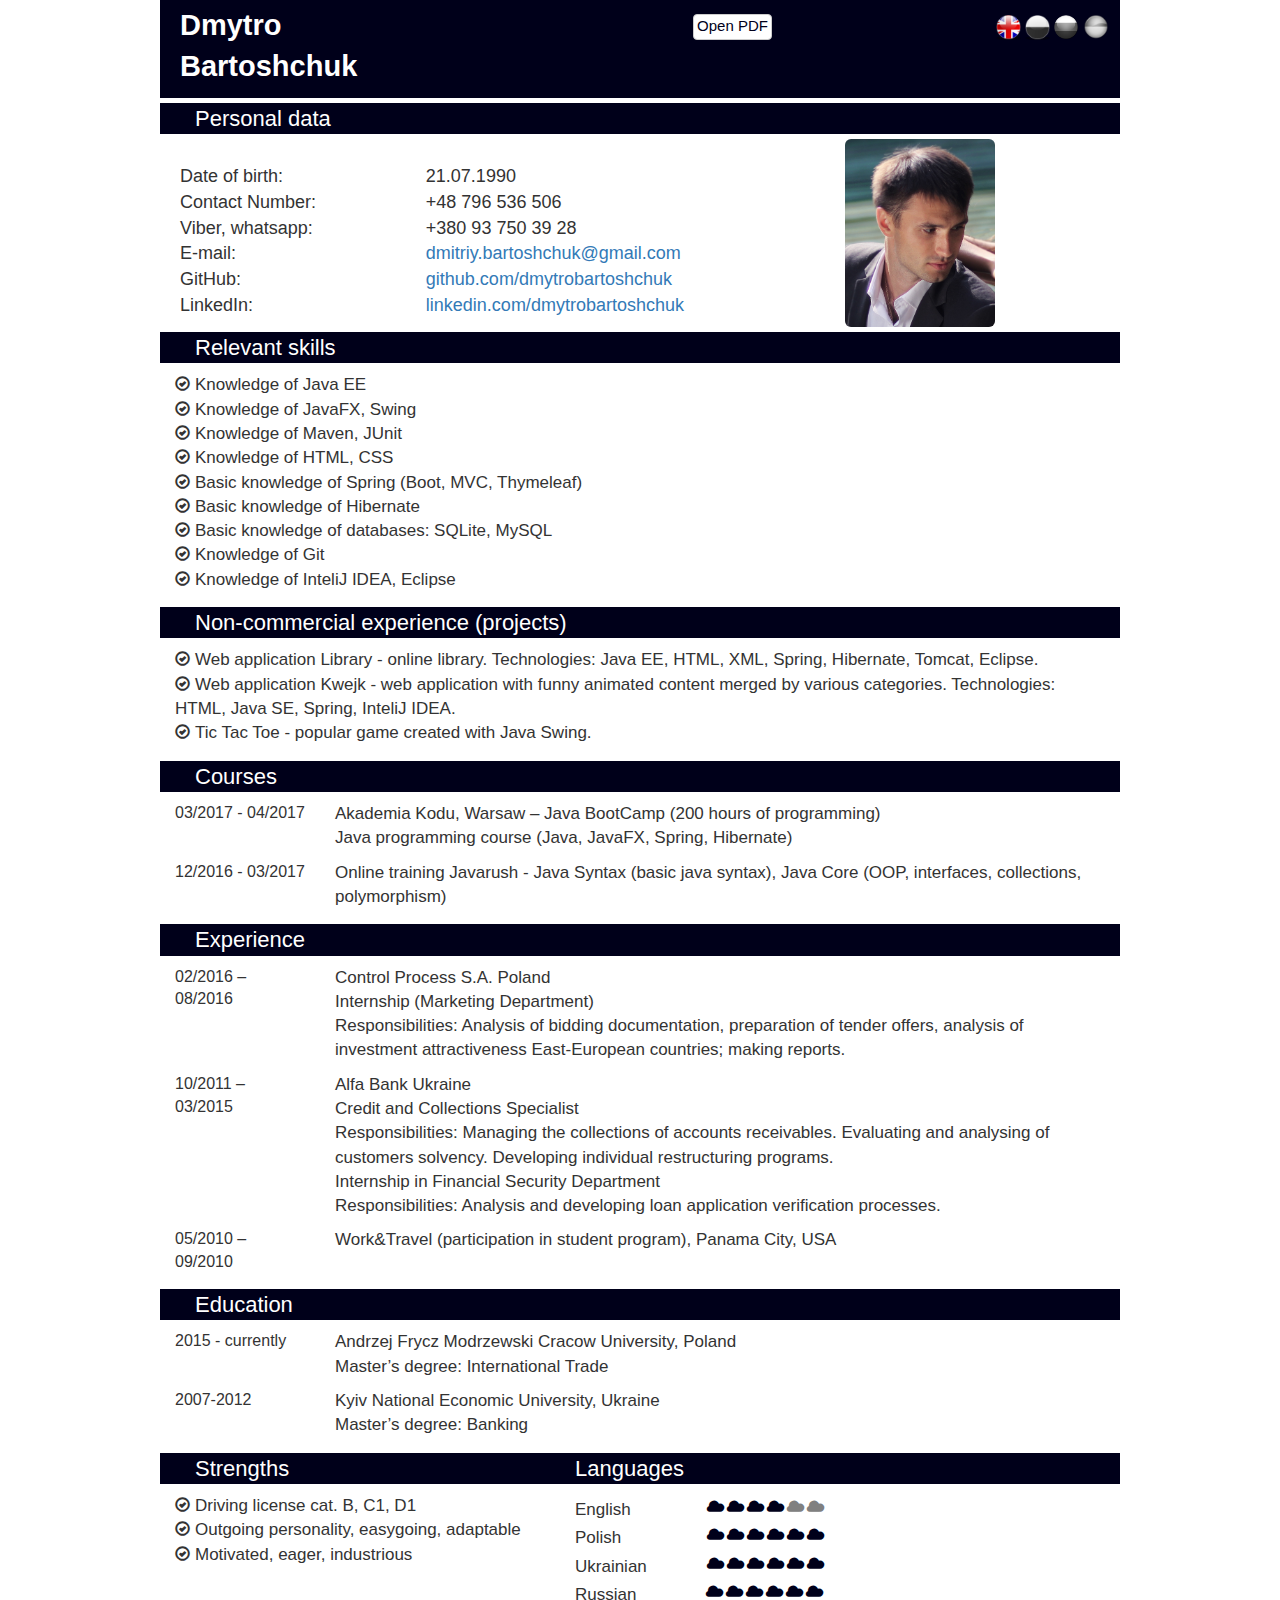
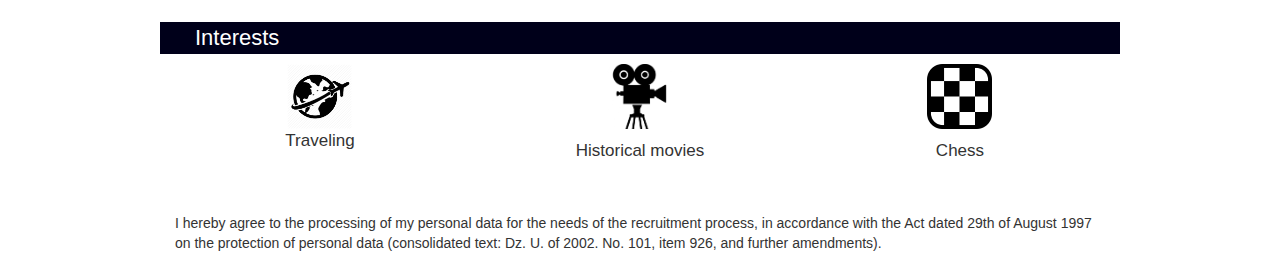
==== commit bdfc3e4b: "edit" ====
--- a/index.html
+++ b/index.html
@@ -102,7 +102,7 @@
 				<li><i class="glyphicon glyphicon-ok-circle" aria-hidden="true"></i>Knowledge of Maven, JUnit</li>
 				<li><i class="glyphicon glyphicon-ok-circle" aria-hidden="true"></i>Knowledge of HTML, CSS</li>
 				<li><i class="glyphicon glyphicon-ok-circle" aria-hidden="true"></i>Basic knowledge of Spring (Boot, MVC, Thymeleaf)</li>
-				<li><i class="glyphicon glyphicon-ok-circle" aria-hidden="true"></i>Basic knowledge of Hibernate (Mapping)</li>
+				<li><i class="glyphicon glyphicon-ok-circle" aria-hidden="true"></i>Basic knowledge of Hibernate</li>
 				<li><i class="glyphicon glyphicon-ok-circle" aria-hidden="true"></i>Basic knowledge of databases: SQLite, MySQL</li>
 				<li><i class="glyphicon glyphicon-ok-circle" aria-hidden="true"></i>Knowledge of Git</li>
 				<li><i class="glyphicon glyphicon-ok-circle" aria-hidden="true"></i>Knowledge of InteliJ IDEA, Eclipse</li>
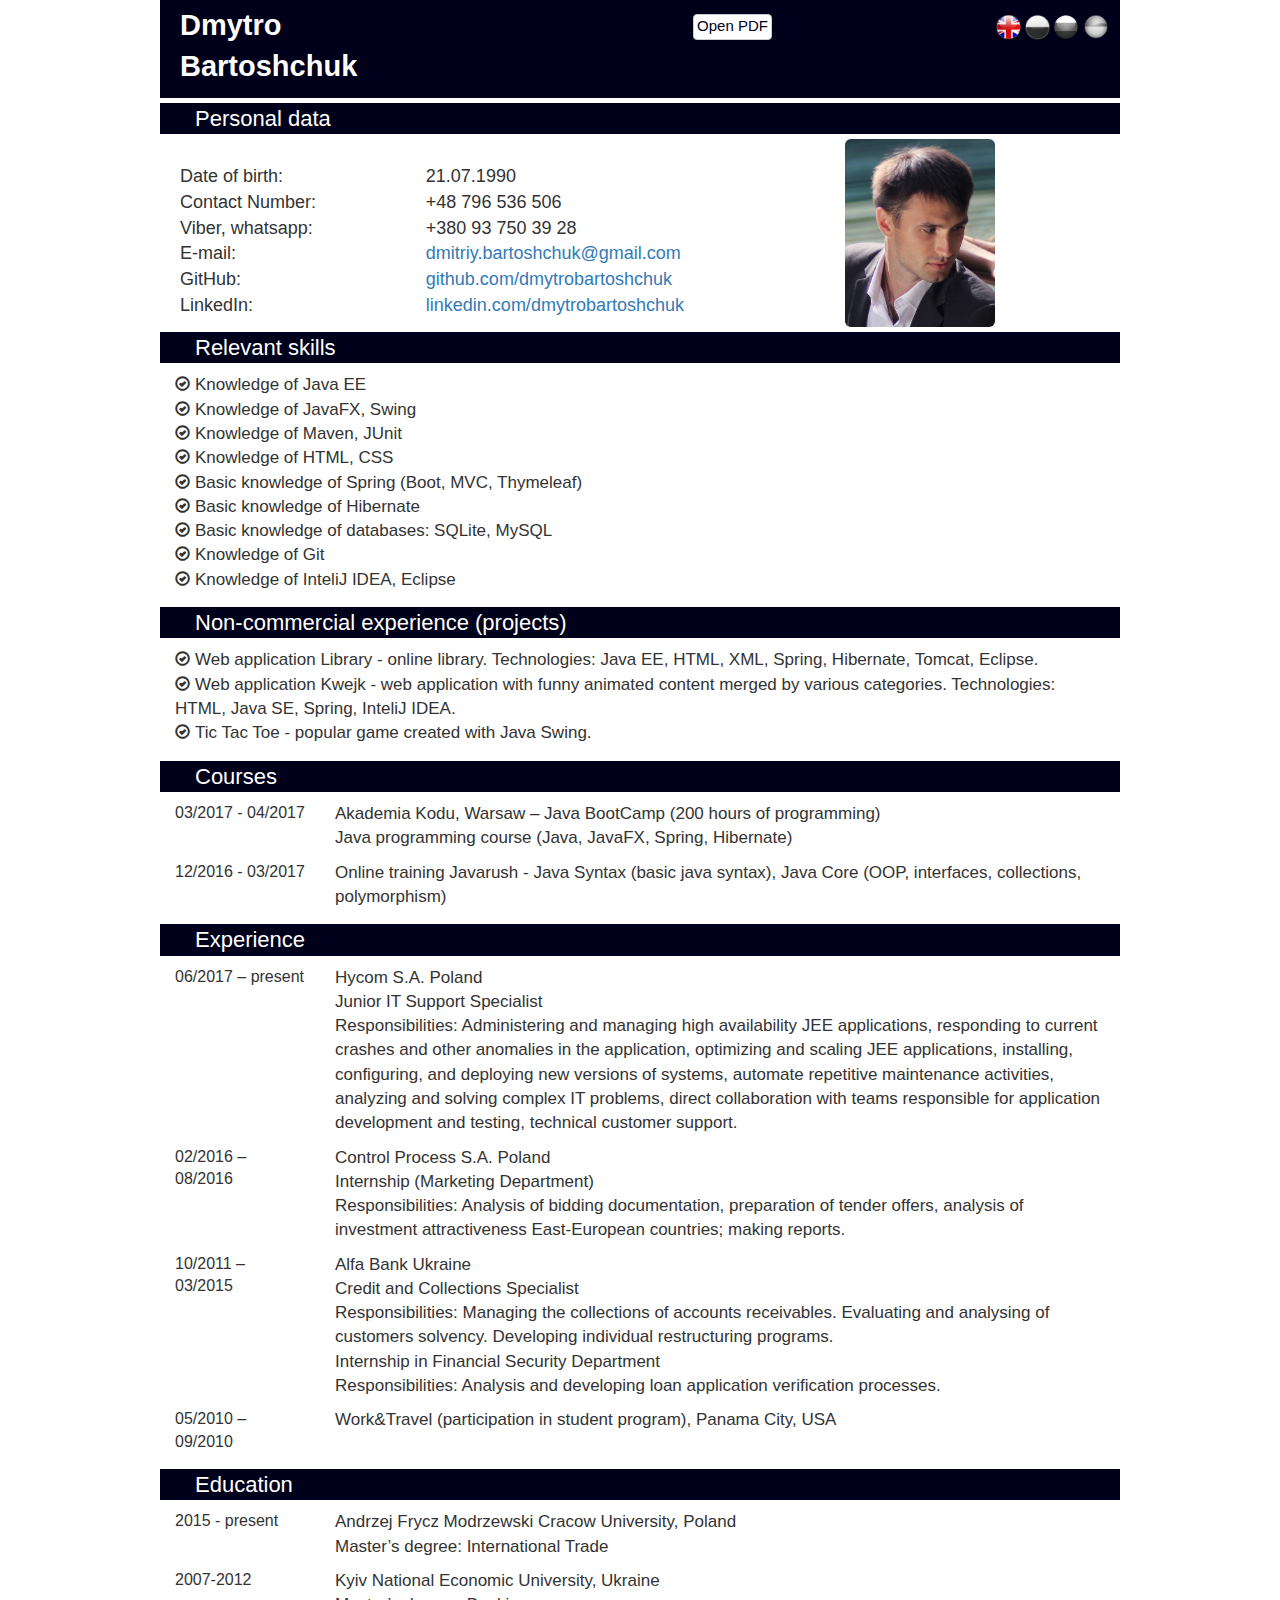
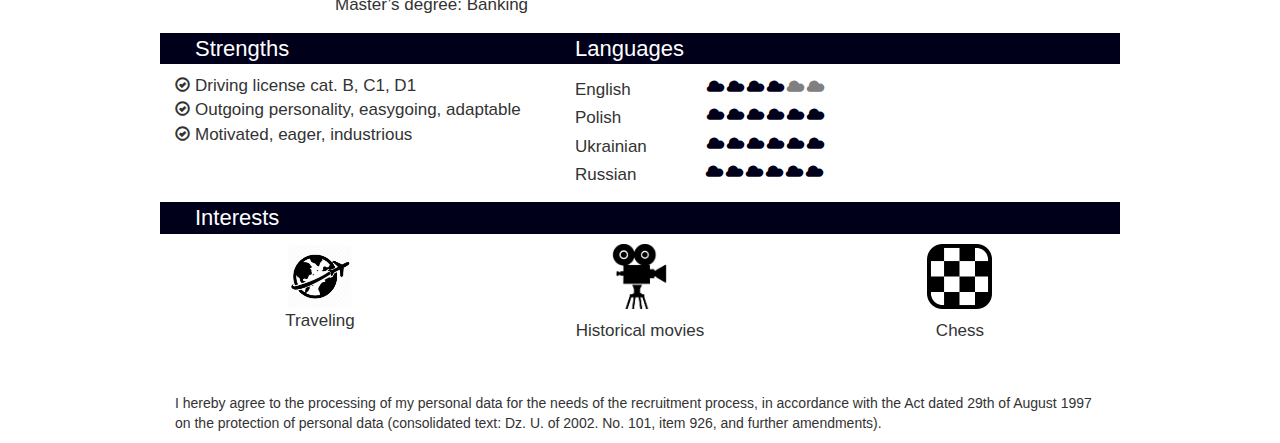
==== commit d9d67ed9: "hycom" ====
--- a/index.html
+++ b/index.html
@@ -150,6 +150,18 @@
 		</div>
 		<div class="row toprow">
 		  <div class="col-md-2">
+		  	<p class="dates">06/2017 – present</p>
+		  </div>
+		  <div class="col-md-10">
+		  	<ul>
+				<li>Hycom S.A. Poland</li>
+				<li>Junior IT Support Specialist</li>
+				<li>Responsibilities: Administering and managing high availability JEE applications, responding to current crashes and other anomalies in the application, optimizing and scaling JEE applications, installing, configuring, and deploying new versions of systems, automate repetitive maintenance activities, analyzing and solving complex IT problems, direct collaboration with teams responsible for application development and testing, technical customer support.</li>
+		  	</ul>
+		  </div>
+		</div>
+		<div class="row">
+		  <div class="col-md-2">
 		  	<p class="dates">02/2016 – 08/2016</p>
 		  </div>
 		  <div class="col-md-10">
@@ -189,7 +201,7 @@
 		</div>
 		<div class="row toprow">
 		  <div class="col-md-2">
-		  	<p class="dates">2015 - currently</p>
+		  	<p class="dates">2015 - present</p>
 		  </div>
 		  <div class="col-md-10">
 		  	<ul>
